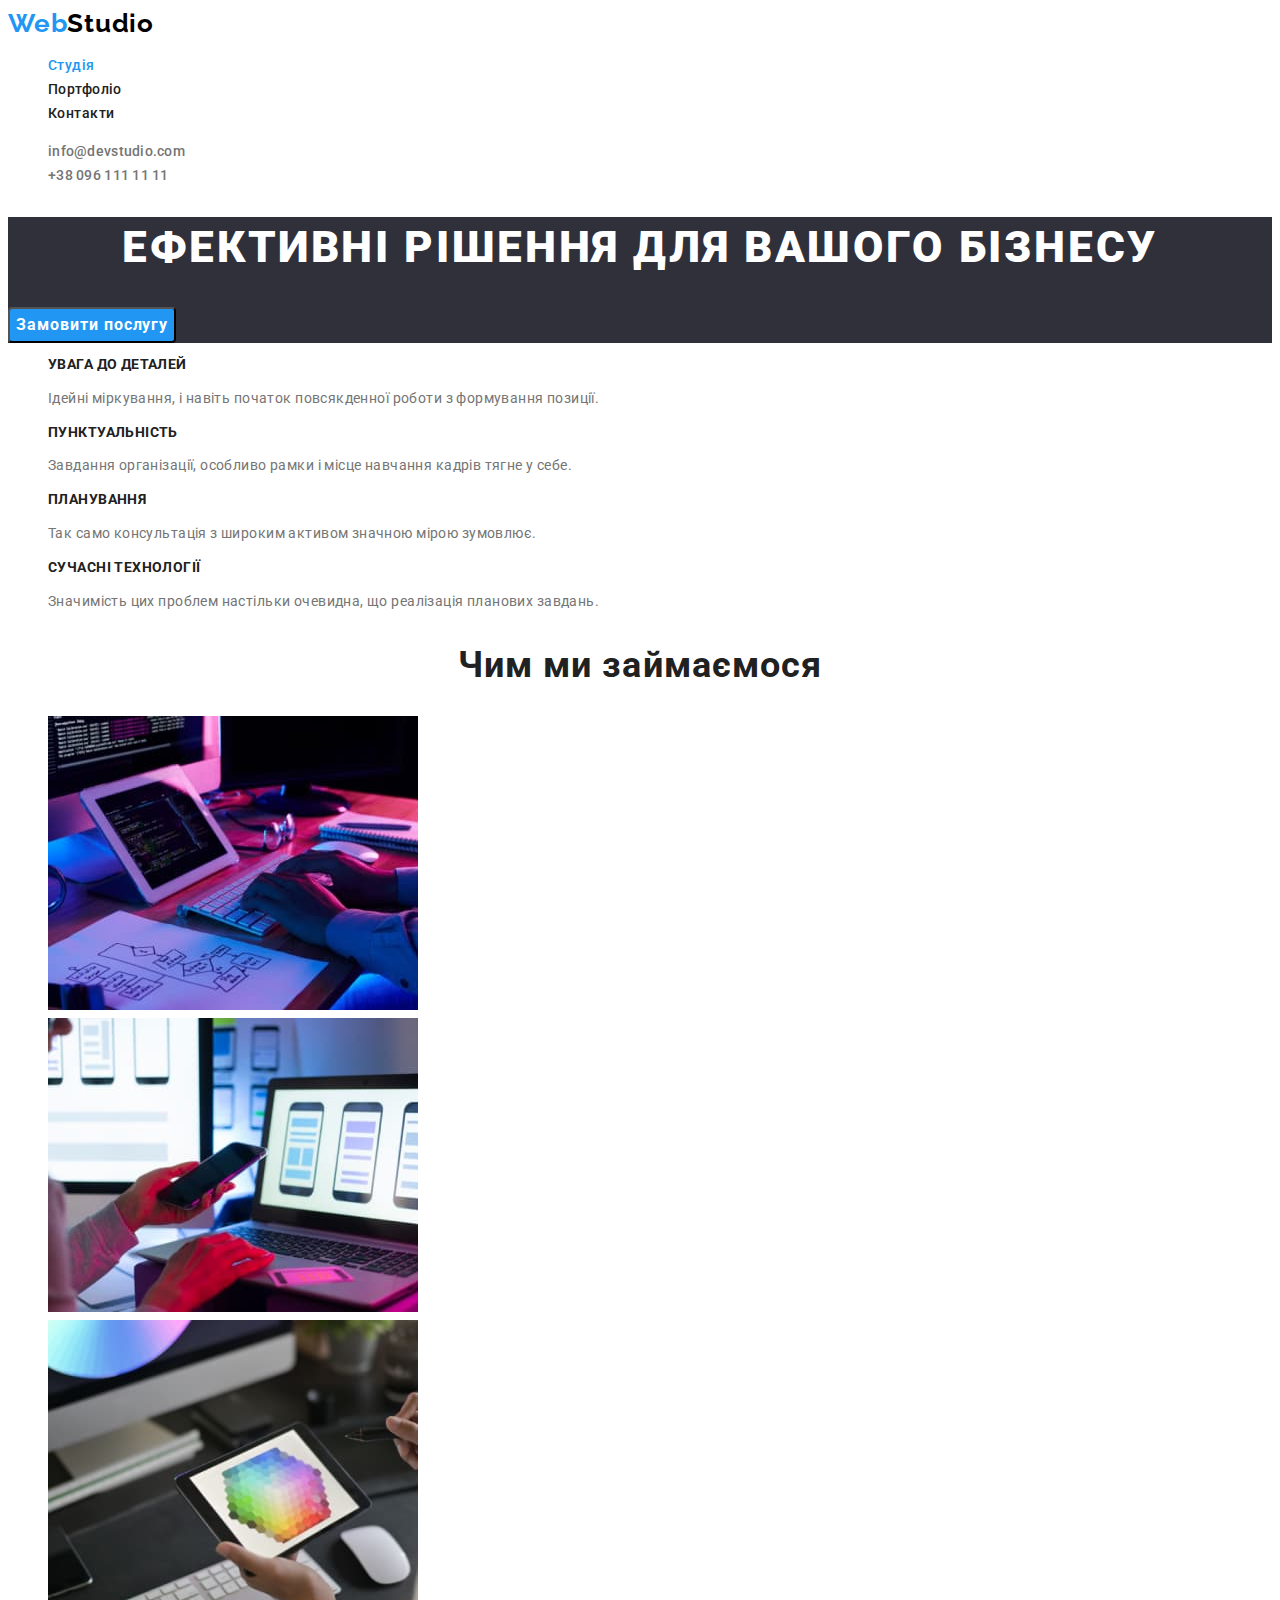
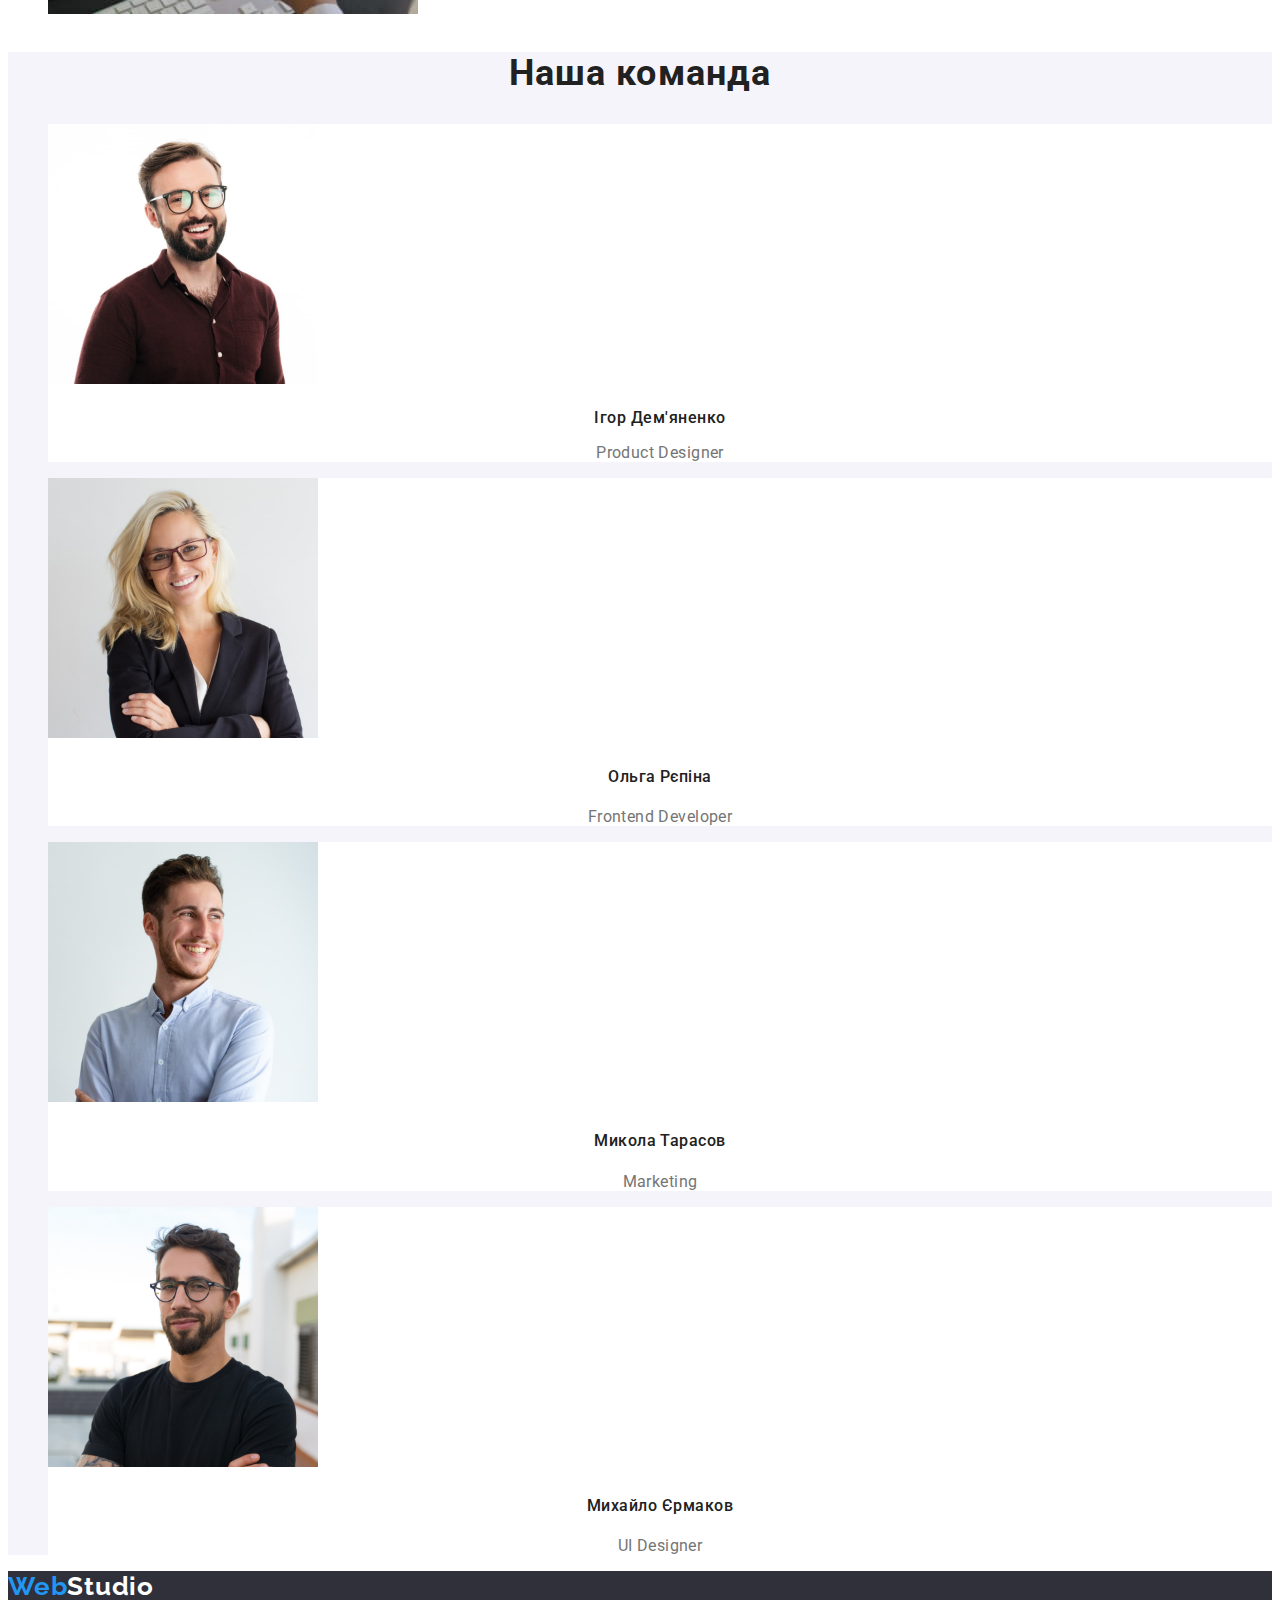
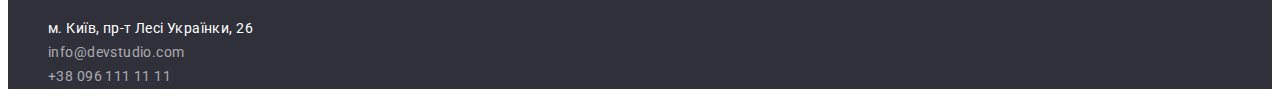
==== index.html @ c6a1ac23 "clone" ====
<!DOCTYPE html>
<html lang="uk">
<head>
    <meta charset="UTF-8">
    <meta http-equiv="X-UA-Compatible" content="IE=edge">
    <meta name="viewport" content="width=device-width, initial-scale=1.0">
    <title>WebStudio</title>
    <link rel="stylesheet" href="./css/style.css">
    <link rel="preconnect" href="https://fonts.googleapis.com">
<link rel="preconnect" href="https://fonts.gstatic.com" crossorigin>
<link href="https://fonts.googleapis.com/css2?family=Raleway:wght@700&family=Roboto:wght@400;500;700;900&display=swap" rel="stylesheet">
</head>
<body>
  <!-- Header -->
    <header class="header">
        <nav class="nav">
            <a href="./index.html" class="logo">Web<span class="logo-header">Studio</span></a>
            <ul class="list site-nav">
              <li><a href="./index.html" class="link-nav current">Студія</a></li>
              <li><a href="./portfolio.html" class="link-nav">Портфоліо</a></li>
              <li><a href="" class="link-nav">Контакти</a></li>
            </ul>
          </nav>
          <ul class="list">
            <li><a href="mailto:info@devstudio.com" class="contact-head">info@devstudio.com</a></li>
            <li><a href="tel:+380961111111" class="contact-head">+38 096 111 11 11</a></li>
          </ul>
    </header>
    <main>
      <!-- Hero -->
        <section class="hero">
            <h1 class="hero-title">Ефективні рішення для вашого бізнесу</h1>
            <button type="button" class="hero-button">Замовити послугу</button>
         </section>
         <!-- Peculiarities -->
         <section class="peculiarities">
          <h2 class="visually-hiden">Чим ми кращі</h2>
            <ul class="list peculiarities-list">
                <li>
                    <h3 class="title peculiarities-title">УВАГА ДО ДЕТАЛЕЙ</h3>
                    <p class="peculiarities-text">Ідейні міркування, і навіть початок повсякденної роботи з формування позиції.</p>
                </li>
                <li>
                    <h3 class="title peculiarities-title">ПУНКТУАЛЬНІСТЬ</h3>
                    <p class="peculiarities-text">Завдання організації, особливо рамки і місце навчання кадрів тягне у себе.</p>
                </li>
                <li>
                    <h3 class="title peculiarities-title">ПЛАНУВАННЯ</h3>
                    <p class="peculiarities-text">Так само консультація з широким активом значною мірою зумовлює.</p>
                </li>
                <li>
                    <h3 class="title peculiarities-title">СУЧАСНІ ТЕХНОЛОГІЇ</h3>
                    <p class="peculiarities-text">Значимість цих проблем настільки очевидна, що реалізація планових завдань.</p>
                </li>
            </ul>
         </section>
<!-- Our work -->
         <section>
            <h2 class="title work-title">Чим ми займаємося</h2>
            <ul class="list work-list">
                <li><img src="./images/box_1.jpg" alt="чим ми займаємось" width="370" height="294"></li>
                <li><img src="./images/box_2.jpg" alt="чим ми займаємось" width="370" height="294"></li>
                <li><img src="./images/box_3.jpg" alt="чим ми займаємось" width="370" height="294"></li>
            </ul>
         </section>
<!-- Our team -->
                  <section class="team">
          <h2 class="title team-title">Наша команда</h2>
                <ul class="list team-list">
                    <li class="team-info">
                        <img src="./images/img.jpg" alt="наша команда" width="270" height="260">
                        <h3 class="name">Ігор Дем'яненко</h3>
                    <p class="jobs">Product Designer</p>
                    </li>
                    <li class="team-info">
                        <img src="./images/img_1.jpg" alt="наша команда" width="270" height="260">
                        <h4 class="name">Ольга Рєпіна</h4>
                        <p class="jobs">Frontend Developer</p>
                    </li>
                    <li class="team-info">
                        <img src="./images/img_2.jpg" alt="наша команда" width="270" height="260">
                        <h4 class="name">Микола Тарасов</h4>
                        <p class="jobs">Marketing</p>
                    </li>
                    <li class="team-info">
                        <img src="./images/img_3.jpg" alt="наша команда" width="270" height="260">
                        <h4 class="name">Михайло Єрмаков</h4>
                        <p class="jobs">UI Designer</p>
                    </li>
                </ul>
         </section>
    </main>
    <!-- Footer -->
    <footer class="footer">
      <a href="./index.html" class="logo">Web<span class="logo-footer">Studio</span></a>
      <address class="adress">
        <ul class="list footer-list">
          <li>
            <a
              href="https://goo.gl/maps/abVn5ZJ4jmGyYHFG7"
              target="blank"
              rel="noopener noreferrer nofollow"
              class="location link"
              >м. Київ, пр-т Лесі Українки, 26</a
            >
          </li>
          <li>
            <a href="mailto:info@devstudio.com" class="contact-footer">info@devstudio.com</a>
          </li>
          <li>
            <a href="tel:+380961111111" class="contact-footer">+38 096 111 11 11</a>
          </li>
        </ul>
      </address>
    </footer>
</body>
</html>
---- css/style.css ----
:root{
    --primary-text-color: #212121;
    --second-text-color: #757575;
    --accent-color: #2196F3;
    --primary-bg-color: #FFFFFF;
    --second-bg-color: #F5F5F5;
    --third-bg-color: #F5F4FA;
    --fourth-bg-color: #2F303A;
    --five-bg-color: #188ce8;
    --black-color: #000000;
    --white-color: #FFFFFF;
    --contact-footer-color: rgba(255, 255, 255, 0.6);

     }
body{
    font-family: 'Roboto', sans-serif;
    color: var(--second-text-color);
    background-color: var(--primary-bg-color);
    font-size: 14px;
    letter-spacing: 0.03em;
    line-height: 1.71;
}


/* Header */
.logo{
    color: var(--accent-color);
    font-family: "Raleway", sans-serif;
  font-weight: 700;
  font-size: 26px;
  line-height: 1.19;
  letter-spacing: 0.03em;
  text-decoration: none;
  
}
.logo-header{
    color: var(--black-color);
}
.list{
    list-style: none;
    
}
.site-nav{
    color: var(--primary-text-color);
}
.site-nav :hover,
.site-nav :focus{
color: var(--accent-color);
}
.site-nav .link-nav.current{
    color: var(--accent-color);
}

.link-nav{
    text-decoration: none;
    color: var(--primary-text-color);
    font-weight: 500;
  line-height: 1.14;
}

.contact-head{
    color: var(--second-text-color);
    text-decoration: none;
    font-weight: 500;
  line-height: 1.14;
  font-size: 14px;
  letter-spacing: 0.02em;
}
.contact-head:hover,
.contact-head:focus{
    color: var(--accent-color);}
    /* Hero */
.hero{
    background-color: var(--fourth-bg-color);
}
.hero-title{
color: var(--primary-bg-color);
font-weight: 900;
font-size: 44px;
line-height: 60px;
text-align: center;
letter-spacing: 0.06em;
text-transform: uppercase;
}
.hero-button{
    font-family: inherit;
    font-weight: 700;
    font-size: 16px;
    line-height: 1.88;
align-items: center;
text-align: center;
letter-spacing: 0.06em;
color: var(--primary-bg-color);
background-color: var(--accent-color);
border-radius: 4px;
cursor: pointer;
}
.hero-button:hover,
.hero-button:focus{
    background-color: var(--five-bg-color);
}
/* Peculiarities */
.visually-hiden{
    position: absolute;
    white-space: nowrap;
    width: 1px;
    height: 1px;
    overflow: hidden;
    border: 0;
    padding: 0;
    clip: rect(0 0 0 0);
    clip-path: inset(50%);
    margin: -1px;
}
.title{
    font-weight: 700;
  letter-spacing: 0.03em;
}
.peculiarities-title{
font-size: 14px;
line-height: 1.14;
letter-spacing: 0.03em;
text-transform: uppercase;
color: var(--primary-text-color);
}
.peculiarities-text{
    color: var(--second-text-color);
    font-weight: 400;
font-size: 14px;
line-height: 1.71;
letter-spacing: 0.03em;
}
/* Our work */
.work-title, .team-title{
    color: var(--primary-text-color);
font-size: 36px;
line-height: 1.17;
text-align: center;
letter-spacing: 0.03em;
}
/* Our team */
.team{
    background-color: var(--third-bg-color)
}
.team-info{
    background-color: var(--primary-bg-color);
}
.name{
    color: var(--primary-text-color);
    font-weight: 500;
font-size: 16px;
line-height: 1.19;
text-align: center;
letter-spacing: 0.03em;
}
.jobs{
    color: var(--second-text-color);
font-size: 16px;
line-height: 1.19;
text-align: center;
}
/* Footer */
.footer{
    background-color: var(--fourth-bg-color);
}
.logo-footer{
    color: var(--white-color);
}
.footer-list{
    letter-spacing: 0.03em;
}
.location{
    color: var(--white-color);
    font-style: normal;
  line-height: 1.71;
  text-decoration: none;
  cursor: pointer;
}
.contact-footer{
    color: var(--contact-footer-color);
    font-style: normal;
  text-decoration: none;
}
.location:hover,
.location:focus,
.contact-footer:hover,
.contact-footer:focus{
    color: var(--accent-color);
}
/* Portfolio */
.portfolio-hidden{
  clip: rect(0 0 0 0);
  clip-path: inset(50%);
  height: 1px;
  overflow: hidden;
  position: absolute;
  white-space: nowrap;
  width: 1px;
}
.btn{
    font-family: inherit;
  font-weight: 500;
  font-size: 16px;
  line-height: 1.63;
  color: var(--primary-text-color);
  background-color: var(--third-bg-color) ;
  border-radius: 4px;
  cursor: pointer;
  text-align: center;
  letter-spacing: 0.03em;
}
.btn:hover,
.btn:focus {
  color: var(--white-color);
  background-color: var(--accent-color) ;
  box-shadow: 0px 3px 1px rgba(0, 0, 0, 0.1), 0px 1px 2px rgba(0, 0, 0, 0.08), 0px 2px 2px rgba(0, 0, 0, 0.12);
}
.portfolio-title{
    color: var(--primary-text-color);
    font-size: 18px;
  line-height: 2;
  letter-spacing: 0.06em;
}
.portfolio-work{
    color: var(--second-text-color);
    font-size: 16px;
  line-height: 1.88;
}
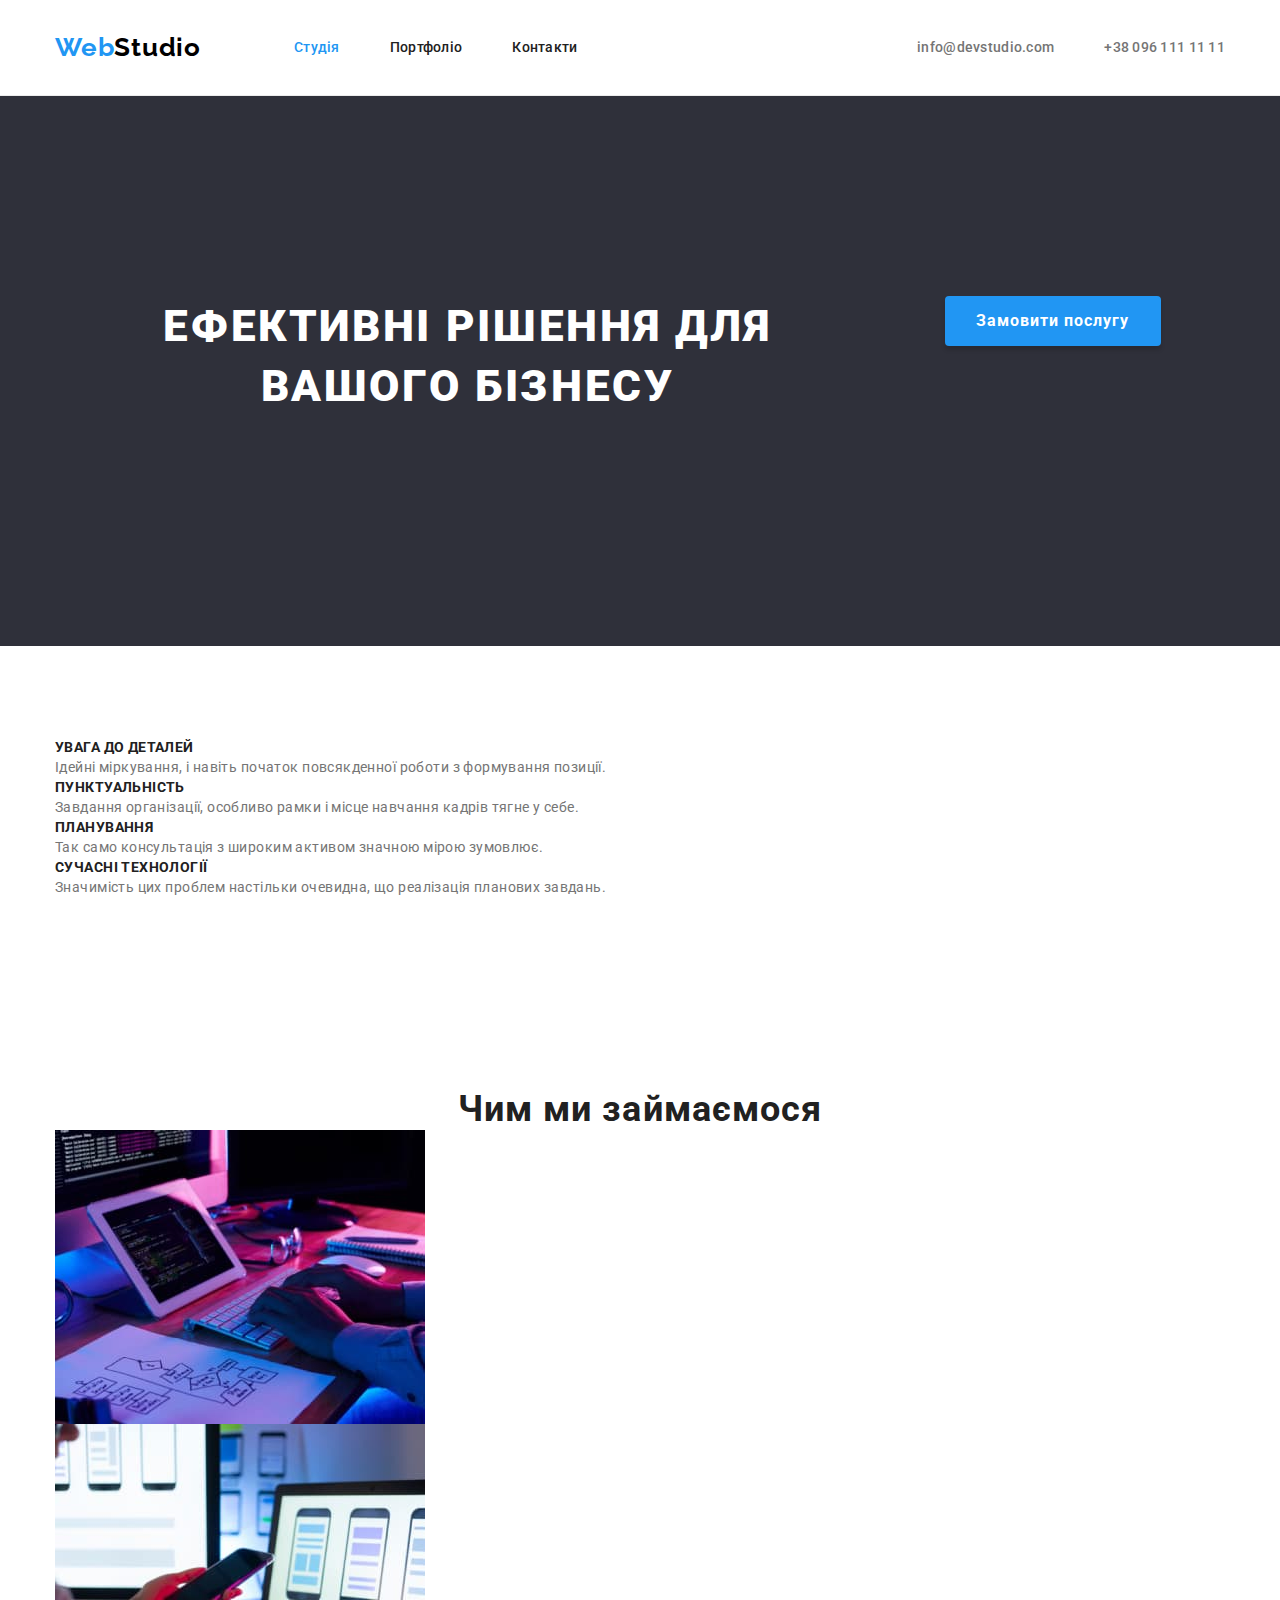
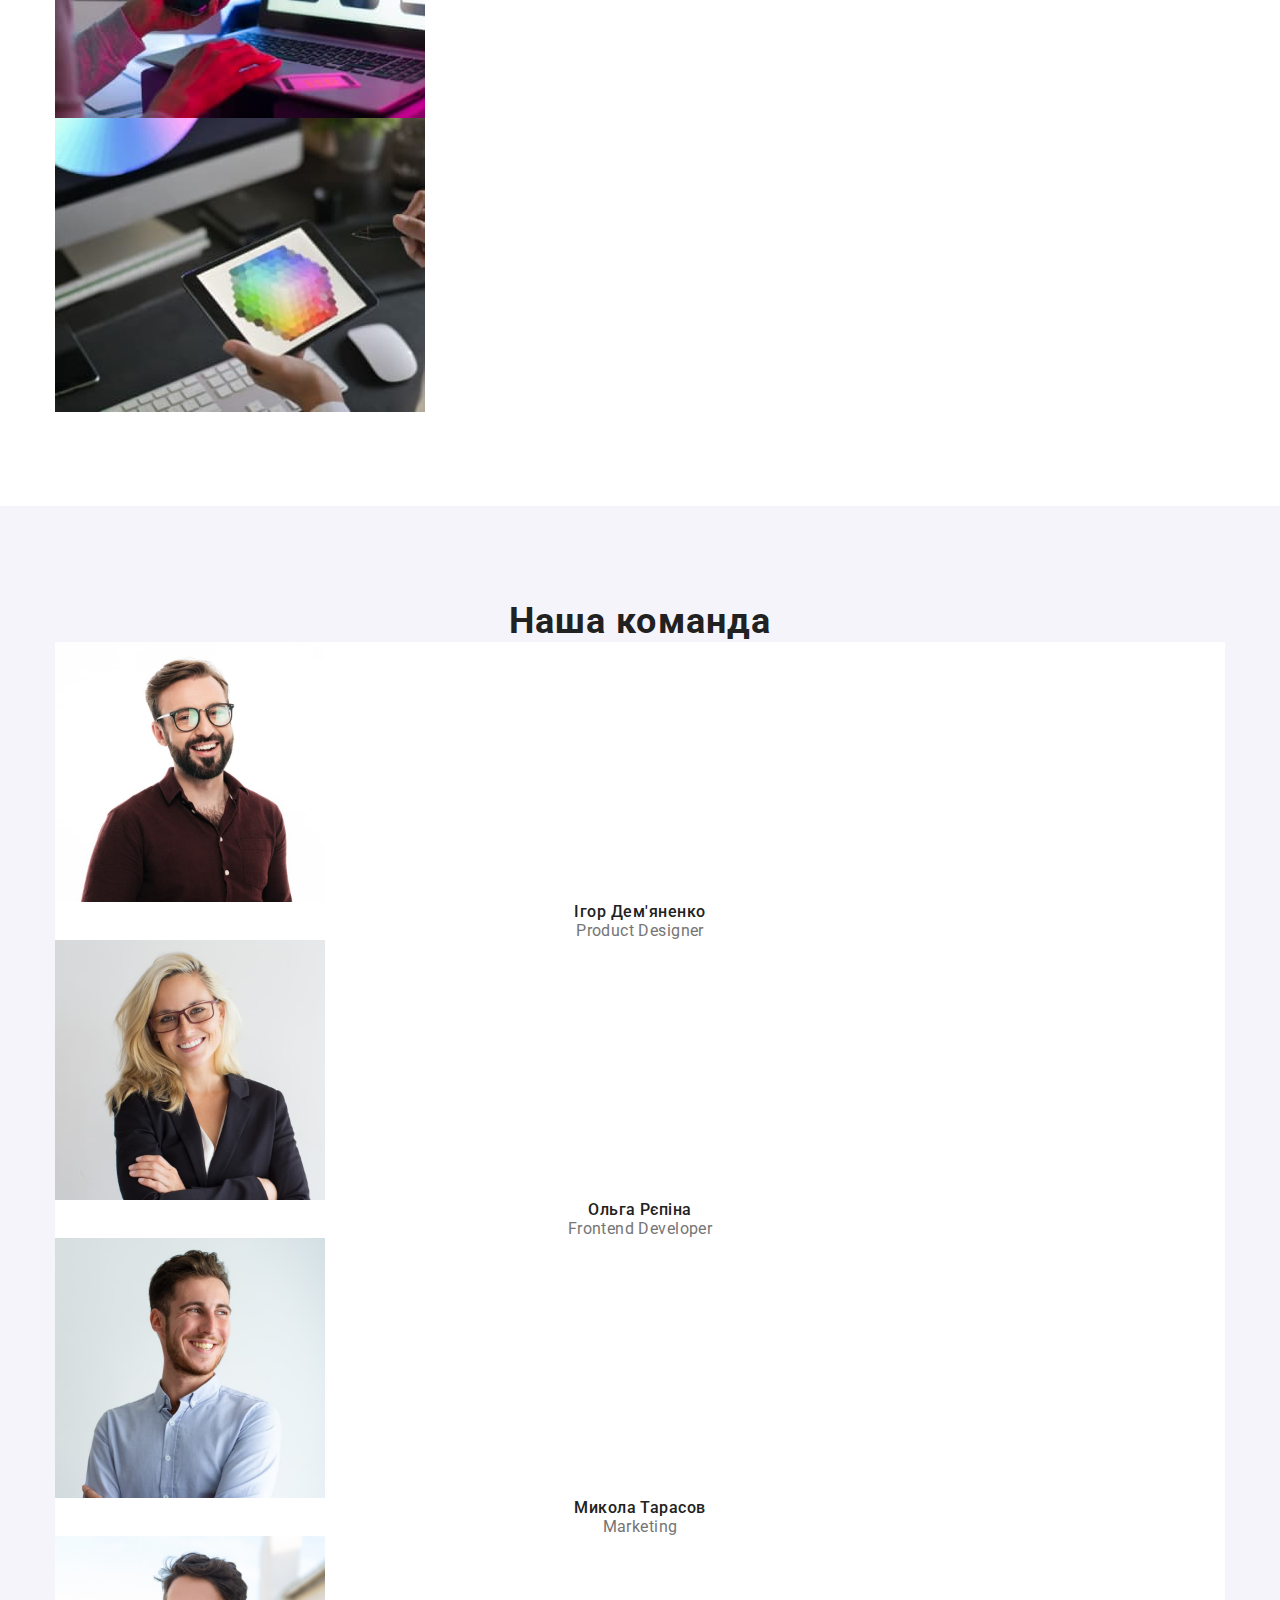
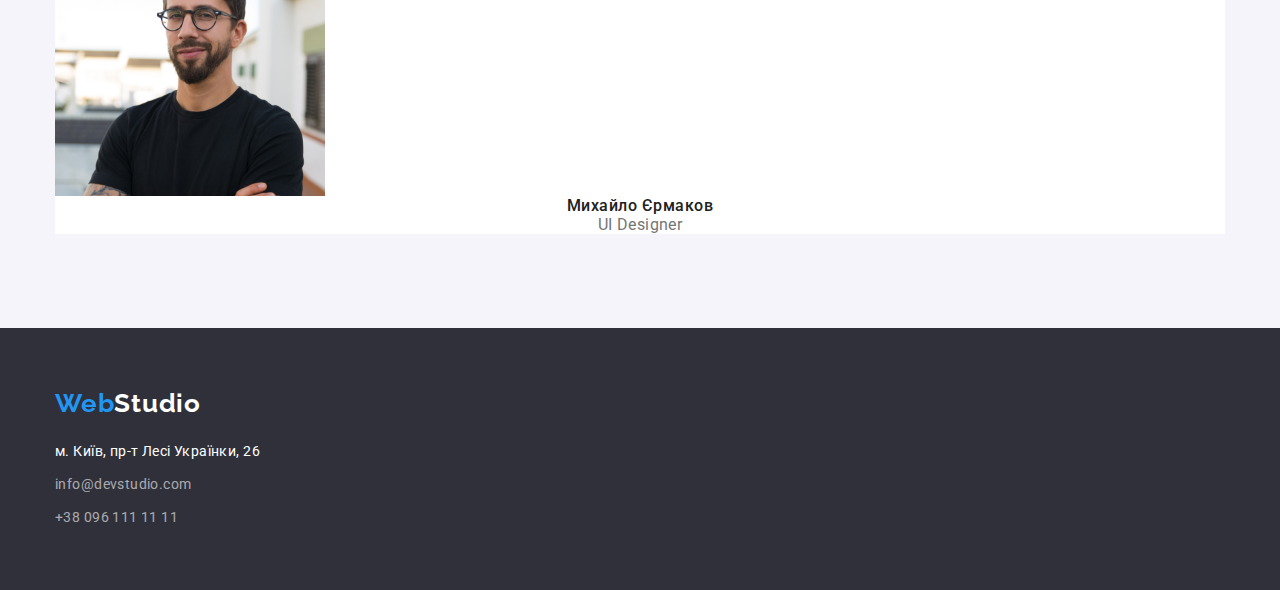
==== commit f3b9d733: "Початок дз-3" ====
--- a/index.html
+++ b/index.html
@@ -5,35 +5,44 @@
     <meta http-equiv="X-UA-Compatible" content="IE=edge">
     <meta name="viewport" content="width=device-width, initial-scale=1.0">
     <title>WebStudio</title>
-    <link rel="stylesheet" href="./css/style.css">
+    
     <link rel="preconnect" href="https://fonts.googleapis.com">
 <link rel="preconnect" href="https://fonts.gstatic.com" crossorigin>
 <link href="https://fonts.googleapis.com/css2?family=Raleway:wght@700&family=Roboto:wght@400;500;700;900&display=swap" rel="stylesheet">
+<link rel="stylesheet"
+      href="https://cdnjs.cloudflare.com/ajax/libs/modern-normalize/1.0.0/modern-normalize.min.css"
+    />
+<link rel="stylesheet" href="./css/style.css">
 </head>
-<body>
+<body class="page">
   <!-- Header -->
     <header class="header">
+      <div class="container header-nav">
         <nav class="nav">
-            <a href="./index.html" class="logo">Web<span class="logo-header">Studio</span></a>
+            <a href="./index.html" class="logo logo-nav">Web<span class="logo-header">Studio</span></a>
             <ul class="list site-nav">
-              <li><a href="./index.html" class="link-nav current">Студія</a></li>
-              <li><a href="./portfolio.html" class="link-nav">Портфоліо</a></li>
-              <li><a href="" class="link-nav">Контакти</a></li>
+              <li class="nav-menu"><a href="./index.html" class="link-nav current">Студія</a></li>
+              <li class="nav-menu"><a href="./portfolio.html" class="link-nav">Портфоліо</a></li>
+              <li class="nav-menu"><a href="" class="link-nav">Контакти</a></li>
             </ul>
           </nav>
-          <ul class="list">
-            <li><a href="mailto:info@devstudio.com" class="contact-head">info@devstudio.com</a></li>
-            <li><a href="tel:+380961111111" class="contact-head">+38 096 111 11 11</a></li>
+          <ul class="list site-nav-contact">
+            <li class="nav-menu-contact"><a href="mailto:info@devstudio.com" class="contact-head">info@devstudio.com</a></li>
+            <li class="nav-menu-contact"><a href="tel:+380961111111" class="contact-head">+38 096 111 11 11</a></li>
           </ul>
+        </div>
     </header>
     <main>
       <!-- Hero -->
-        <section class="hero">
+        <section class="hero section">
+          <div class="container container-hero">
             <h1 class="hero-title">Ефективні рішення для вашого бізнесу</h1>
             <button type="button" class="hero-button">Замовити послугу</button>
+          </div>
          </section>
          <!-- Peculiarities -->
-         <section class="peculiarities">
+         <section class="peculiarities section">
+          <div class="container">
           <h2 class="visually-hiden">Чим ми кращі</h2>
             <ul class="list peculiarities-list">
                 <li>
@@ -53,49 +62,63 @@
                     <p class="peculiarities-text">Значимість цих проблем настільки очевидна, що реалізація планових завдань.</p>
                 </li>
             </ul>
+          </div>
          </section>
 <!-- Our work -->
-         <section>
+         <section class="section">
+          <div class="container container-work">
             <h2 class="title work-title">Чим ми займаємося</h2>
             <ul class="list work-list">
                 <li><img src="./images/box_1.jpg" alt="чим ми займаємось" width="370" height="294"></li>
                 <li><img src="./images/box_2.jpg" alt="чим ми займаємось" width="370" height="294"></li>
                 <li><img src="./images/box_3.jpg" alt="чим ми займаємось" width="370" height="294"></li>
             </ul>
+          </div>
          </section>
 <!-- Our team -->
-                  <section class="team">
+                  <section class="team section">
+                    <div class="container container-team">
           <h2 class="title team-title">Наша команда</h2>
                 <ul class="list team-list">
                     <li class="team-info">
                         <img src="./images/img.jpg" alt="наша команда" width="270" height="260">
+                        <div class="section-team">
                         <h3 class="name">Ігор Дем'яненко</h3>
                     <p class="jobs">Product Designer</p>
+                  </div>
                     </li>
                     <li class="team-info">
                         <img src="./images/img_1.jpg" alt="наша команда" width="270" height="260">
-                        <h4 class="name">Ольга Рєпіна</h4>
+                        <div class="section-team">
+                        <h3 class="name">Ольга Рєпіна</h3>
                         <p class="jobs">Frontend Developer</p>
+                      </div>
                     </li>
                     <li class="team-info">
                         <img src="./images/img_2.jpg" alt="наша команда" width="270" height="260">
-                        <h4 class="name">Микола Тарасов</h4>
+                        <div class="section-team">
+                        <h3 class="name">Микола Тарасов</h3>
                         <p class="jobs">Marketing</p>
+                      </div>
                     </li>
                     <li class="team-info">
                         <img src="./images/img_3.jpg" alt="наша команда" width="270" height="260">
-                        <h4 class="name">Михайло Єрмаков</h4>
+                        <div class="section-team">
+                        <h3 class="name">Михайло Єрмаков</h3>
                         <p class="jobs">UI Designer</p>
+                      </div>
                     </li>
                 </ul>
+              </div>
          </section>
     </main>
     <!-- Footer -->
     <footer class="footer">
+      <div class="container container-footer">
       <a href="./index.html" class="logo">Web<span class="logo-footer">Studio</span></a>
       <address class="adress">
         <ul class="list footer-list">
-          <li>
+          <li class="adress-item">
             <a
               href="https://goo.gl/maps/abVn5ZJ4jmGyYHFG7"
               target="blank"
@@ -104,14 +127,15 @@
               >м. Київ, пр-т Лесі Українки, 26</a
             >
           </li>
-          <li>
+          <li class="adress-item">
             <a href="mailto:info@devstudio.com" class="contact-footer">info@devstudio.com</a>
           </li>
-          <li>
+          <li class="adress-item">
             <a href="tel:+380961111111" class="contact-footer">+38 096 111 11 11</a>
           </li>
         </ul>
       </address>
+    </div>
     </footer>
 </body>
 </html>--- a/css/style.css
+++ b/css/style.css
@@ -9,6 +9,7 @@
     --five-bg-color: #188ce8;
     --black-color: #000000;
     --white-color: #FFFFFF;
+    --color-accent-two: #ECECEC;
     --contact-footer-color: rgba(255, 255, 255, 0.6);
 
      }
@@ -20,9 +21,57 @@
     letter-spacing: 0.03em;
     line-height: 1.71;
 }
+button{
+    font-family: inherit;
+}
+h1,
+h2,
+h3,
+h4,
+p{
+  margin-top: 0;
+  margin-bottom: 0;
+}
+ul{
+  margin-top: 0;
+  margin-bottom: 0;
+  padding-left: 0;
+}
+img{
+    display: block;
+}
+.list{
+    list-style: none;
+}
+.container{
+    width: 1200px;
+  margin-left: auto;
+  margin-right: auto;
+  padding-left: 15px;
+  padding-right: 15px;
+}
+.section {
+    padding-top: 94px;
+    padding-bottom: 94px;
+  }
 
 
 /* Header */
+.header{
+    border-bottom: 1px solid var(--color-accent-two);
+    padding-top: 32px;
+    padding-bottom: 32px;
+}
+
+.header-nav{
+    display: flex;
+    border-bottom: 1px var(--color-accent-two);
+    align-items: center;
+    justify-content: space-between;
+}
+.nav{
+    display: flex;
+}
 .logo{
     color: var(--accent-color);
     font-family: "Raleway", sans-serif;
@@ -30,18 +79,24 @@
   font-size: 26px;
   line-height: 1.19;
   letter-spacing: 0.03em;
-  text-decoration: none;
-  
+  text-decoration: none; 
 }
 .logo-header{
+    font-family: 'Raleway', sans-serif;
+  font-style: normal;
+  font-weight: 700;
+  font-size: 26px;
+  line-height: 1.19;  
     color: var(--black-color);
 }
-.list{
-    list-style: none;
-    
-}
+.logo-nav{
+    margin-right: 93px;
+}
+
 .site-nav{
     color: var(--primary-text-color);
+    display: flex;
+  align-items: center;
 }
 .site-nav :hover,
 .site-nav :focus{
@@ -52,12 +107,22 @@
 }
 
 .link-nav{
+    padding-top: 32px;
+    padding-bottom: 32px;
+
     text-decoration: none;
     color: var(--primary-text-color);
     font-weight: 500;
   line-height: 1.14;
-}
-
+  letter-spacing: 0.02em;
+}
+.nav-menu:not(:last-child){
+    margin-right: 50px;
+}
+.site-nav-contact{
+    display: flex;
+  align-items: center;
+}
 .contact-head{
     color: var(--second-text-color);
     text-decoration: none;
@@ -69,11 +134,28 @@
 .contact-head:hover,
 .contact-head:focus{
     color: var(--accent-color);}
+.nav-menu-contact:not(:first-child){
+    margin-left: 50px;
+}    
+
+
+
     /* Hero */
 .hero{
+    padding-top: 200px;
+    padding-bottom: 200px;
+
     background-color: var(--fourth-bg-color);
 }
+.container-hero{
+    display: flex;
+}
 .hero-title{
+    width: 696px;
+    margin-left: auto;
+    margin-right: auto;
+    margin-bottom: 30px;
+
 color: var(--primary-bg-color);
 font-weight: 900;
 font-size: 44px;
@@ -83,6 +165,18 @@
 text-transform: uppercase;
 }
 .hero-button{
+    left: 692px;
+    top: 430px;
+
+    width: 216px;
+    height: 50px;
+    margin: 0 auto;
+    display: block;
+
+    box-shadow: 0px 4px 4px rgba(0, 0, 0, 0.15);
+    border-radius: 4px;
+    border: 0;
+
     font-family: inherit;
     font-weight: 700;
     font-size: 16px;
@@ -99,6 +193,8 @@
 .hero-button:focus{
     background-color: var(--five-bg-color);
 }
+
+
 /* Peculiarities */
 .visually-hiden{
     position: absolute;
@@ -138,6 +234,9 @@
 text-align: center;
 letter-spacing: 0.03em;
 }
+
+
+
 /* Our team */
 .team{
     background-color: var(--third-bg-color)
@@ -159,9 +258,22 @@
 line-height: 1.19;
 text-align: center;
 }
+
+
+
 /* Footer */
 .footer{
+    padding-top: 60px;
+    padding-bottom: 60px;
+
     background-color: var(--fourth-bg-color);
+}
+.adress{
+    margin-top: 20px;
+}
+.adress-item:nth-child(2n){
+    margin-top: 9px;
+    margin-bottom: 9px;
 }
 .logo-footer{
     color: var(--white-color);
@@ -174,7 +286,6 @@
     font-style: normal;
   line-height: 1.71;
   text-decoration: none;
-  cursor: pointer;
 }
 .contact-footer{
     color: var(--contact-footer-color);
@@ -187,6 +298,9 @@
 .contact-footer:focus{
     color: var(--accent-color);
 }
+
+
+
 /* Portfolio */
 .portfolio-hidden{
   clip: rect(0 0 0 0);
@@ -196,6 +310,9 @@
   position: absolute;
   white-space: nowrap;
   width: 1px;
+}
+.link-portfolio{
+    text-decoration: none;
 }
 .btn{
     font-family: inherit;
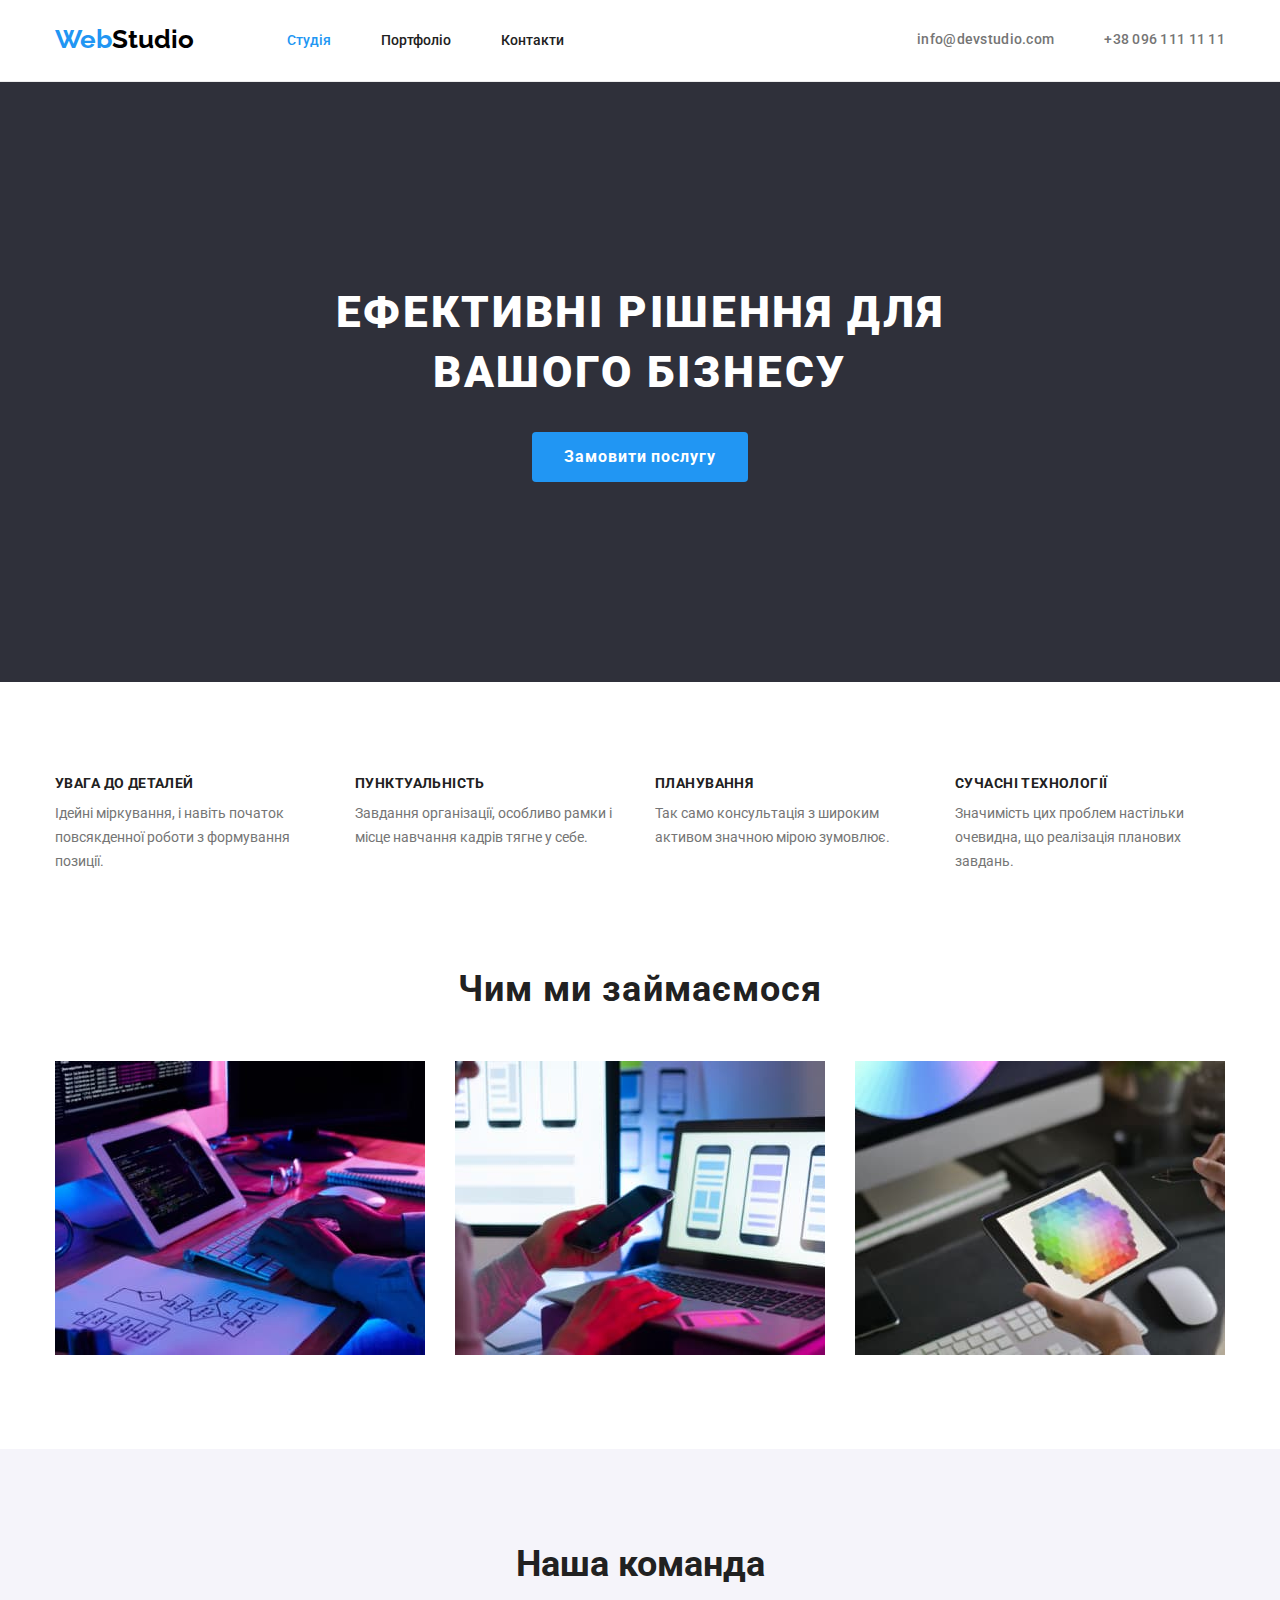
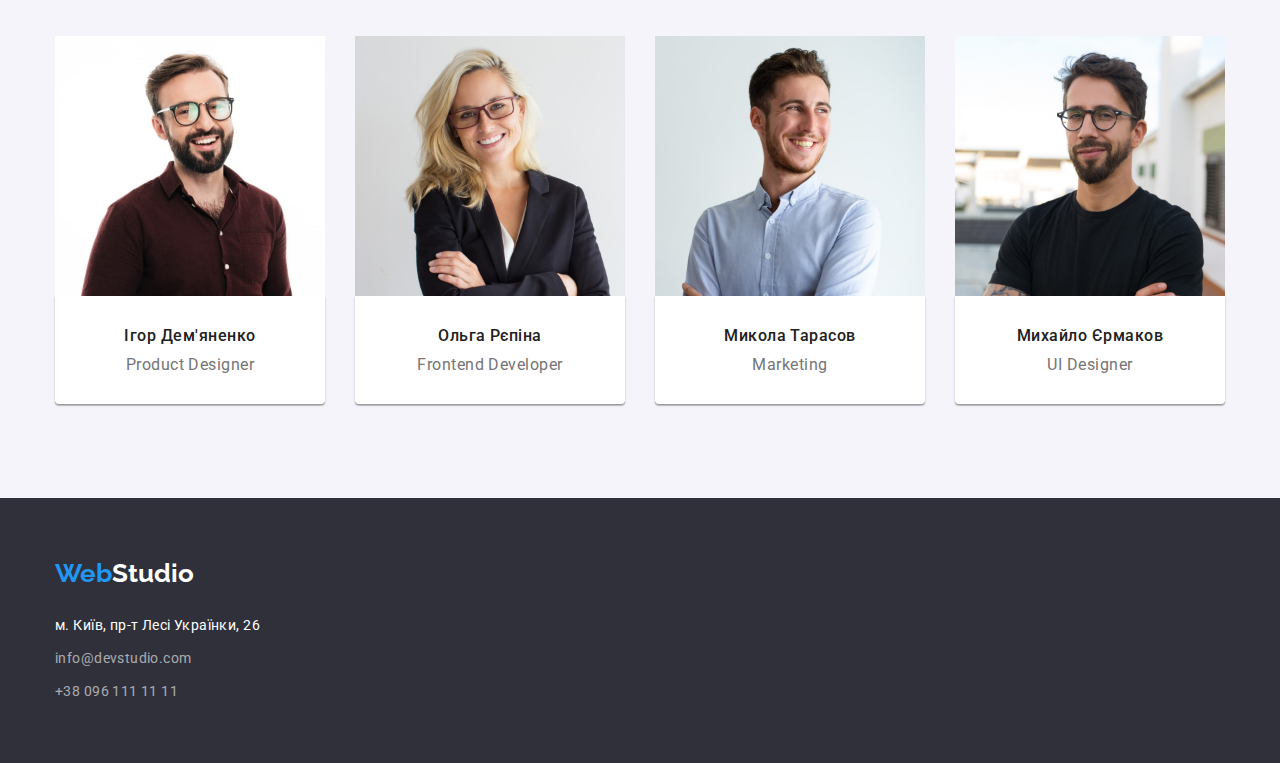
==== commit 3aeafa1a: "Finally 3 hw" ====
--- a/index.html
+++ b/index.html
@@ -18,8 +18,8 @@
   <!-- Header -->
     <header class="header">
       <div class="container header-nav">
+        <a href="./index.html" class="logo"><span class="logo-web">Web</span>Studio</a>
         <nav class="nav">
-            <a href="./index.html" class="logo logo-nav">Web<span class="logo-header">Studio</span></a>
             <ul class="list site-nav">
               <li class="nav-menu"><a href="./index.html" class="link-nav current">Студія</a></li>
               <li class="nav-menu"><a href="./portfolio.html" class="link-nav">Портфоліо</a></li>
@@ -34,7 +34,7 @@
     </header>
     <main>
       <!-- Hero -->
-        <section class="hero section">
+        <section class="hero">
           <div class="container container-hero">
             <h1 class="hero-title">Ефективні рішення для вашого бізнесу</h1>
             <button type="button" class="hero-button">Замовити послугу</button>
@@ -42,22 +42,22 @@
          </section>
          <!-- Peculiarities -->
          <section class="peculiarities section">
-          <div class="container">
+          <div class="container feature-list">
           <h2 class="visually-hiden">Чим ми кращі</h2>
             <ul class="list peculiarities-list">
-                <li>
+                <li class="peculiarities-item">
                     <h3 class="title peculiarities-title">УВАГА ДО ДЕТАЛЕЙ</h3>
                     <p class="peculiarities-text">Ідейні міркування, і навіть початок повсякденної роботи з формування позиції.</p>
                 </li>
-                <li>
+                <li class="peculiarities-item">
                     <h3 class="title peculiarities-title">ПУНКТУАЛЬНІСТЬ</h3>
                     <p class="peculiarities-text">Завдання організації, особливо рамки і місце навчання кадрів тягне у себе.</p>
                 </li>
-                <li>
+                <li class="peculiarities-item">
                     <h3 class="title peculiarities-title">ПЛАНУВАННЯ</h3>
                     <p class="peculiarities-text">Так само консультація з широким активом значною мірою зумовлює.</p>
                 </li>
-                <li>
+                <li class="peculiarities-item">
                     <h3 class="title peculiarities-title">СУЧАСНІ ТЕХНОЛОГІЇ</h3>
                     <p class="peculiarities-text">Значимість цих проблем настільки очевидна, що реалізація планових завдань.</p>
                 </li>
@@ -65,7 +65,7 @@
           </div>
          </section>
 <!-- Our work -->
-         <section class="section">
+         <section class="section our-work-section">
           <div class="container container-work">
             <h2 class="title work-title">Чим ми займаємося</h2>
             <ul class="list work-list">
@@ -78,7 +78,7 @@
 <!-- Our team -->
                   <section class="team section">
                     <div class="container container-team">
-          <h2 class="title team-title">Наша команда</h2>
+          <h2 class="team-title">Наша команда</h2>
                 <ul class="list team-list">
                     <li class="team-info">
                         <img src="./images/img.jpg" alt="наша команда" width="270" height="260">
@@ -115,7 +115,7 @@
     <!-- Footer -->
     <footer class="footer">
       <div class="container container-footer">
-      <a href="./index.html" class="logo">Web<span class="logo-footer">Studio</span></a>
+      <a href="./index.html" class="logo"><span class="logo-web">Web</span>Studio</a>
       <address class="adress">
         <ul class="list footer-list">
           <li class="adress-item">
--- a/css/style.css
+++ b/css/style.css
@@ -13,130 +13,146 @@
     --contact-footer-color: rgba(255, 255, 255, 0.6);
 
      }
+    
 body{
     font-family: 'Roboto', sans-serif;
     color: var(--second-text-color);
     background-color: var(--primary-bg-color);
-    font-size: 14px;
-    letter-spacing: 0.03em;
-    line-height: 1.71;
-}
-button{
-    font-family: inherit;
-}
+}
+
 h1,
 h2,
 h3,
 h4,
-p{
+p {
   margin-top: 0;
   margin-bottom: 0;
 }
-ul{
+
+ul,
+ol {
   margin-top: 0;
   margin-bottom: 0;
   padding-left: 0;
 }
-img{
+
+img {
     display: block;
-}
+  }
+
+button{
+    font-family: inherit;
+}
+
 .list{
     list-style: none;
+    margin: 0;
+    padding: 0;
 }
 .container{
-    width: 1200px;
+  max-width: 1200px;
+    padding: 0 15px;
   margin-left: auto;
   margin-right: auto;
-  padding-left: 15px;
-  padding-right: 15px;
-}
-.section {
-    padding-top: 94px;
-    padding-bottom: 94px;
-  }
+  
+}
+
+.section{
+  padding-top: 94px;
+  padding-bottom: 94px;
+}
+
 
 
 /* Header */
 .header{
-    border-bottom: 1px solid var(--color-accent-two);
-    padding-top: 32px;
-    padding-bottom: 32px;
-}
-
-.header-nav{
-    display: flex;
-    border-bottom: 1px var(--color-accent-two);
-    align-items: center;
-    justify-content: space-between;
-}
-.nav{
-    display: flex;
-}
+    border-bottom: 1px solid #ECECEC;
+}
+
 .logo{
-    color: var(--accent-color);
-    font-family: "Raleway", sans-serif;
-  font-weight: 700;
-  font-size: 26px;
-  line-height: 1.19;
-  letter-spacing: 0.03em;
-  text-decoration: none; 
-}
-.logo-header{
+    color: #000000;
+
     font-family: 'Raleway', sans-serif;
   font-style: normal;
   font-weight: 700;
   font-size: 26px;
-  line-height: 1.19;  
-    color: var(--black-color);
-}
-.logo-nav{
-    margin-right: 93px;
+  line-height: 1.2;
+
+  margin-top: 24px;
+  margin-bottom: 25px;
+
+  text-decoration: none;
+}
+.header-nav{
+    display: flex;
+  align-items: center;
+  width: 1200px;
+  padding: 0 215;
+ }
+
+ .logo-web{
+    color: var(--accent-color);
+ }
+
+.nav{
+    margin-left: 93px;
 }
 
 .site-nav{
-    color: var(--primary-text-color);
-    display: flex;
-  align-items: center;
-}
-.site-nav :hover,
-.site-nav :focus{
-color: var(--accent-color);
+    display: flex;
+}
+.nav-menu:not(:last-child){
+    margin-right: 50px;
 }
 .site-nav .link-nav.current{
     color: var(--accent-color);
 }
-
 .link-nav{
-    padding-top: 32px;
-    padding-bottom: 32px;
-
+    display: block;
+  padding-top: 32px;
+  padding-bottom: 32px;
+
+  color: var(--primary-text-color);
+
+  font-weight: 500;
+  font-size: 14px;
+  line-height: 1.2;
+
+  text-decoration: none;
+}
+.link-nav:hover,
+.link-nav:focus{
+    color: var(--accent-color);
+}
+.site-nav-contact{
+    margin-left: auto;
+  display: flex;
+  align-items: center;
+}
+.nav-menu-contact{
+    margin-right: 50px;
+}
+.nav-menu-contact:last-child{
+    margin-right: 0;
+}
+.contact-head{
     text-decoration: none;
-    color: var(--primary-text-color);
-    font-weight: 500;
+
+  padding-top: 32px;
+  padding-bottom: 32px;
+  display: inline-block;
+
+  font-weight: 500;
+  font-size: 14px;
   line-height: 1.14;
   letter-spacing: 0.02em;
-}
-.nav-menu:not(:last-child){
-    margin-right: 50px;
-}
-.site-nav-contact{
-    display: flex;
-  align-items: center;
-}
-.contact-head{
-    color: var(--second-text-color);
-    text-decoration: none;
-    font-weight: 500;
-  line-height: 1.14;
-  font-size: 14px;
-  letter-spacing: 0.02em;
+
+  color: var(--second-text-color);
 }
 .contact-head:hover,
 .contact-head:focus{
-    color: var(--accent-color);}
-.nav-menu-contact:not(:first-child){
-    margin-left: 50px;
-}    
+    color: var(--accent-color);
+}
 
 
 
@@ -149,49 +165,58 @@
 }
 .container-hero{
     display: flex;
+    width: 1200px;
+  padding: 200px auto 280px;
+
+  flex-direction: column;
+  text-align: center;
+
+  align-items: center;
 }
 .hero-title{
-    width: 696px;
     margin-left: auto;
     margin-right: auto;
     margin-bottom: 30px;
-
-color: var(--primary-bg-color);
-font-weight: 900;
-font-size: 44px;
-line-height: 60px;
-text-align: center;
-letter-spacing: 0.06em;
-text-transform: uppercase;
-}
+  
+    letter-spacing: 0.06em;
+  
+    max-width: 696px;
+  
+    font-weight: 900;
+    font-size: 44px;
+    line-height: 60px;
+  
+    align-items: center;
+    text-transform: uppercase;
+
+    color: var(--white-color);
+}
+    
+
 .hero-button{
-    left: 692px;
-    top: 430px;
-
-    width: 216px;
-    height: 50px;
-    margin: 0 auto;
-    display: block;
-
-    box-shadow: 0px 4px 4px rgba(0, 0, 0, 0.15);
-    border-radius: 4px;
-    border: 0;
-
-    font-family: inherit;
-    font-weight: 700;
-    font-size: 16px;
-    line-height: 1.88;
-align-items: center;
-text-align: center;
-letter-spacing: 0.06em;
+    display: flex;
+  align-items: center;
+  text-align: center;
+
+  font-weight: 700;
+  font-size: 16px;
+  line-height: 1.9;
+  text-align: center;
+  letter-spacing: 0.06em;
+
+  cursor: pointer;
+  border-radius: 4px;
+  border: 0;
+
+  padding: 10px 32px;
+
 color: var(--primary-bg-color);
 background-color: var(--accent-color);
-border-radius: 4px;
-cursor: pointer;
 }
 .hero-button:hover,
 .hero-button:focus{
     background-color: var(--five-bg-color);
+    color: var(--white-color);
 }
 
 
@@ -208,32 +233,66 @@
     clip-path: inset(50%);
     margin: -1px;
 }
+.container.feature-list{
+    background-color:var(--primary-bg-color)
+}
+
 .title{
     font-weight: 700;
   letter-spacing: 0.03em;
 }
 .peculiarities-title{
-font-size: 14px;
-line-height: 1.14;
-letter-spacing: 0.03em;
-text-transform: uppercase;
-color: var(--primary-text-color);
+    font-weight: 700;
+    font-size: 14px;
+    line-height: 1.14;
+    letter-spacing: 0.03em;
+    text-transform: uppercase;
+    margin-bottom: 10px;
+    color: var(--primary-text-color); 
+}
+.peculiarities-list{
+    display: flex;
+}
+.peculiarities-item{
+    width: 270px;
+  margin-right: 30px;
+}
+.peculiarities-item:last-child{
+    margin-right: 0;
 }
 .peculiarities-text{
     color: var(--second-text-color);
     font-weight: 400;
-font-size: 14px;
-line-height: 1.71;
-letter-spacing: 0.03em;
+  font-size: 14px;
+  line-height: 1.7;
 }
 /* Our work */
-.work-title, .team-title{
-    color: var(--primary-text-color);
-font-size: 36px;
-line-height: 1.17;
-text-align: center;
-letter-spacing: 0.03em;
-}
+.our-work-section{
+    padding-top: 0;
+}
+.container-work{
+    display: flex;
+  flex-direction: column;
+}
+.work-title{
+    margin-bottom: 50px;
+
+  font-weight: 700;
+  font-size: 36px;
+  line-height: 1.2;
+  text-align: center;
+  letter-spacing: 0.03em;
+
+  background-color: var(--primary-bg-color);
+  color: var(--primary-text-color);
+}
+.work-list{
+    display: flex;
+  gap: 30px;
+
+  background-color: var(--primary-bg-color);
+}
+
 
 
 
@@ -241,55 +300,95 @@
 .team{
     background-color: var(--third-bg-color)
 }
+.section-team{
+    align-content: center;
+    background-color: var(--primary-bg-color);
+
+    padding: 30px 5px;
+  box-shadow: 0px 1px 3px rgba(0, 0, 0, 0.12), 0px 1px 1px rgba(0, 0, 0, 0.14),
+    0px 2px 1px rgba(0, 0, 0, 0.2);
+  border-radius: 0px 0px 4px 4px;
+}
 .team-info{
-    background-color: var(--primary-bg-color);
+    /* background-color: var(--primary-bg-color); */
+    width: 270px;
+}
+.team-title{
+  font-size: 36px;
+    line-height: 1.2;
+    margin: auto;
+    text-align: center;
+    color: var(--primary-text-color);
+}
+.team-info:not(:last-child){
+    margin-right: 30px;
+}
+.team-list{
+    display: flex;
+    padding-top: 50px;
 }
 .name{
     color: var(--primary-text-color);
+
     font-weight: 500;
-font-size: 16px;
-line-height: 1.19;
-text-align: center;
-letter-spacing: 0.03em;
+  font-size: 16px;
+  line-height: 19px;
+
+  margin-bottom: 10px;
+
+  text-align: center;
+  letter-spacing: 0.03em;
 }
 .jobs{
     color: var(--second-text-color);
-font-size: 16px;
-line-height: 1.19;
-text-align: center;
+    font-weight: 400;
+    font-size: 16px;
+    line-height: 19px;
+  
+    text-align: center;
+    letter-spacing: 0.03em;
 }
 
 
 
 /* Footer */
 .footer{
+    background-color: var(--fourth-bg-color);
+
     padding-top: 60px;
-    padding-bottom: 60px;
-
-    background-color: var(--fourth-bg-color);
+  padding-bottom: 60px;
+}
+.container-footer{
+  display: flex;
+  flex-direction: column;
+  
+  width: 1200px;
+}
+.footer .logo {
+  color: var(--white-color);
+  margin-top: 0;
 }
 .adress{
-    margin-top: 20px;
-}
-.adress-item:nth-child(2n){
-    margin-top: 9px;
-    margin-bottom: 9px;
-}
-.logo-footer{
-    color: var(--white-color);
-}
-.footer-list{
-    letter-spacing: 0.03em;
-}
+  font-style: normal;
+}
+.adress-item:not(:last-child){
+  margin-bottom: 9px;
+}
+   
 .location{
     color: var(--white-color);
-    font-style: normal;
-  line-height: 1.71;
+    font-weight: 400;
+  font-size: 14px;
+  line-height: 1.7;
+  letter-spacing: 0.03em;
   text-decoration: none;
 }
 .contact-footer{
     color: var(--contact-footer-color);
-    font-style: normal;
+    font-weight: 400;
+  font-size: 14px;
+  line-height: 1.7;
+  letter-spacing: 0.03em;
   text-decoration: none;
 }
 .location:hover,
@@ -311,20 +410,36 @@
   white-space: nowrap;
   width: 1px;
 }
+.portfolio-btn{
+  display: flex;
+  flex-wrap: wrap;
+  justify-content: center;
+  background-color: var(--primary-bg-color);
+  margin-bottom: 50px;
+}
+.port-item:not(:last-child){
+  margin-right: 8px;
+}
+
 .link-portfolio{
     text-decoration: none;
 }
 .btn{
-    font-family: inherit;
-  font-weight: 500;
-  font-size: 16px;
-  line-height: 1.63;
-  color: var(--primary-text-color);
-  background-color: var(--third-bg-color) ;
+    color: var(--primary-text-color);
+    background-color: var(--third-bg-color) ;
+
+    font-weight: 500;
+  line-height: 1.6;
+
+  text-align: center;
+  letter-spacing: 0.03em;
+
   border-radius: 4px;
+  border: none;
+
+  padding: 6px 22px;
+
   cursor: pointer;
-  text-align: center;
-  letter-spacing: 0.03em;
 }
 .btn:hover,
 .btn:focus {
@@ -332,14 +447,41 @@
   background-color: var(--accent-color) ;
   box-shadow: 0px 3px 1px rgba(0, 0, 0, 0.1), 0px 1px 2px rgba(0, 0, 0, 0.08), 0px 2px 2px rgba(0, 0, 0, 0.12);
 }
+
+.section-site{
+  display: flex;
+  flex-wrap: wrap;
+  gap: 30px;
+
+  background-color: var(--primary-bg-color);
+}
+
+.works-examples{
+  padding: 20px 24px;
+
+  background-color: var(--primary-bg-color);
+  border: 1px solid #000000;
+  border-top: none;
+  border-color: #EEEEEE;
+}
+
+.cards{
+  width: 370px;
+}
+
 .portfolio-title{
     color: var(--primary-text-color);
-    font-size: 18px;
+    
+  font-size: 18px;
   line-height: 2;
+
   letter-spacing: 0.06em;
+
+  margin-bottom: 4px;
 }
 .portfolio-work{
     color: var(--second-text-color);
-    font-size: 16px;
-  line-height: 1.88;
-}
+    line-height: 1.9;
+  font-size: 16px;
+  letter-spacing: 0.03em;
+}
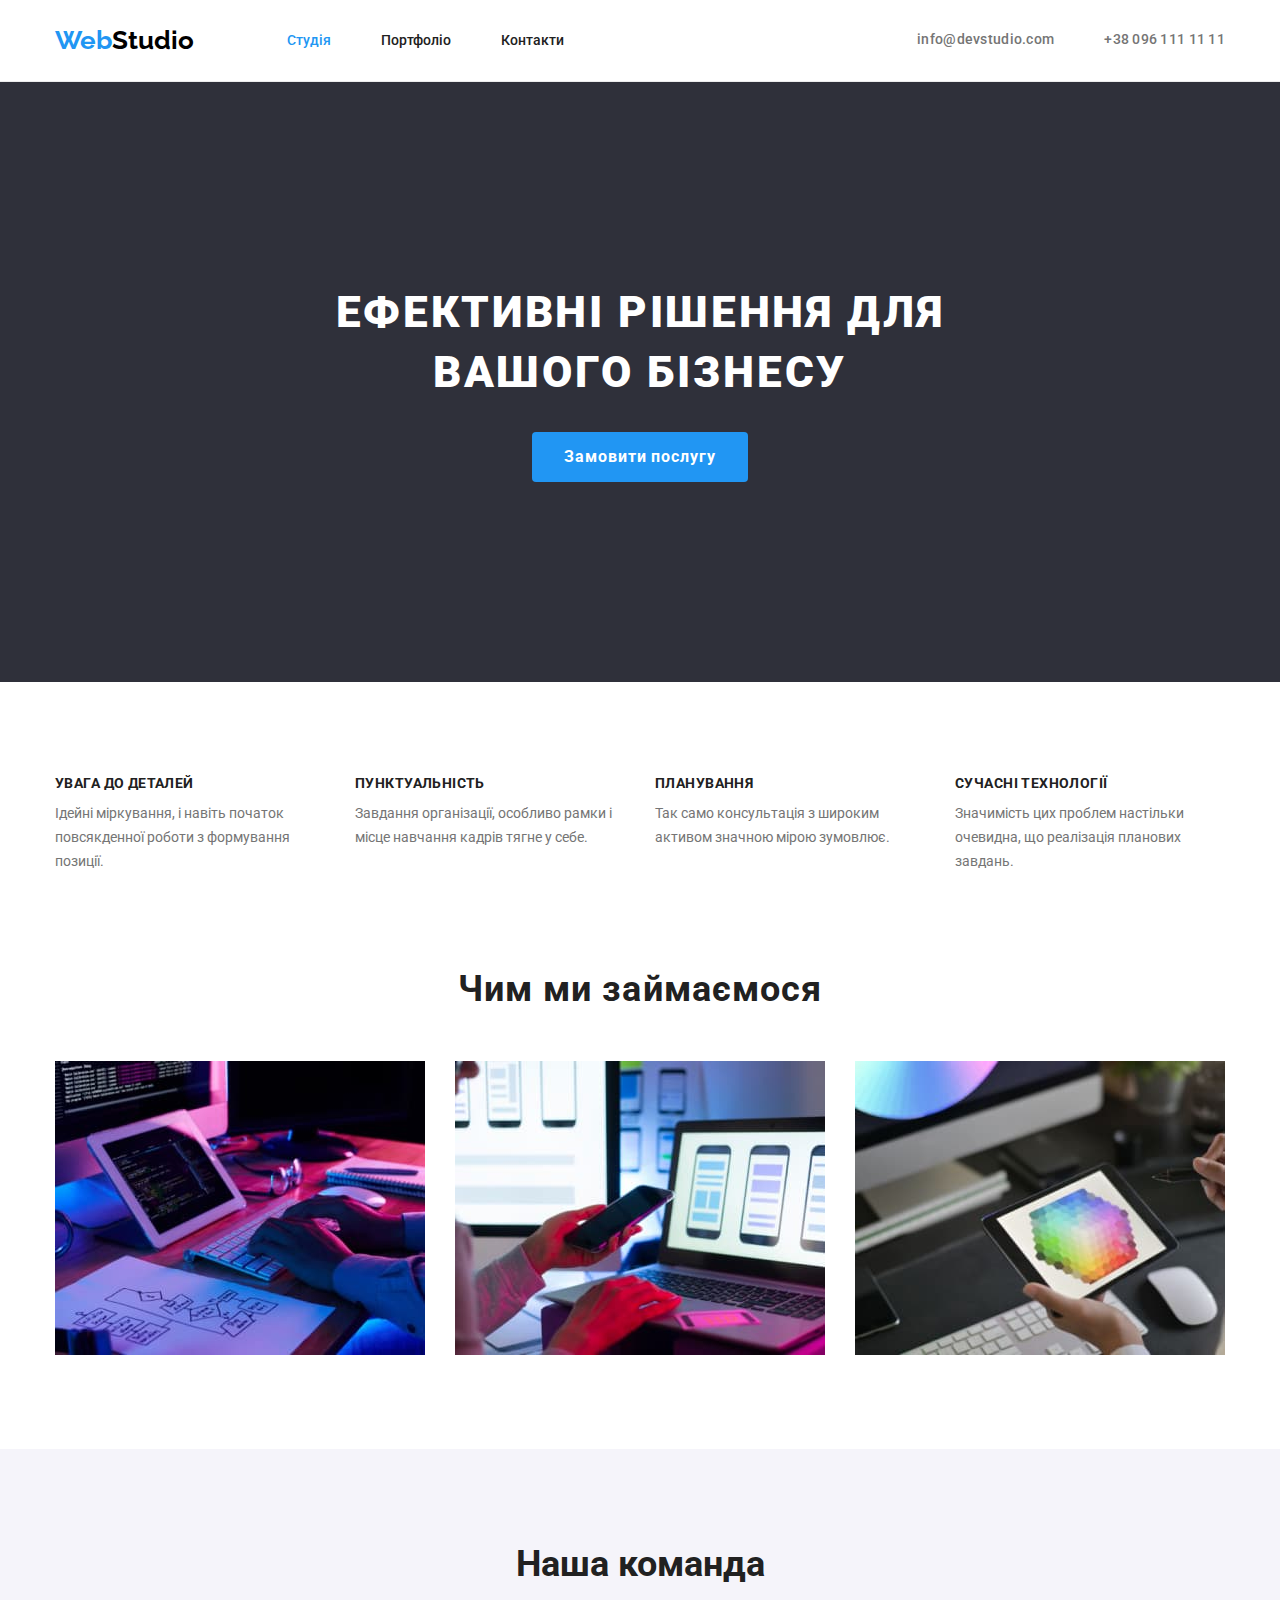
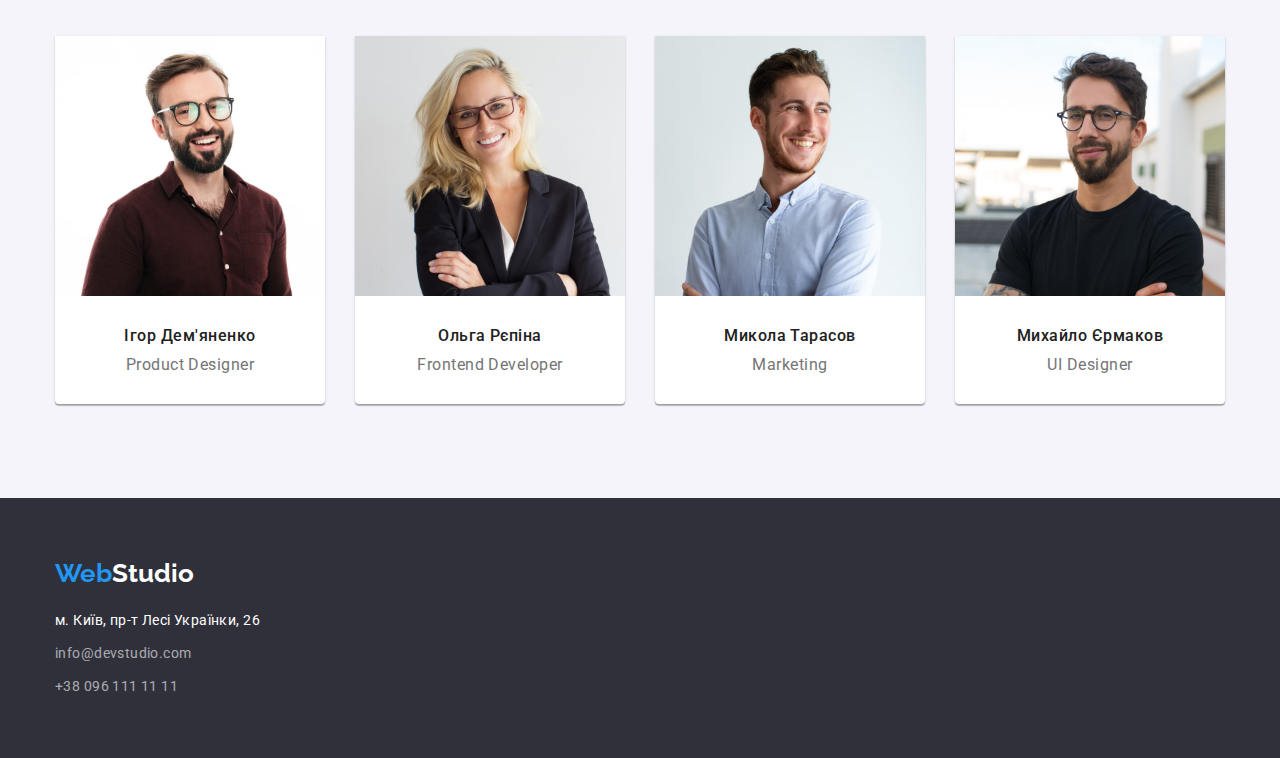
==== commit d8776fc8: "Поправки ментора" ====
--- a/index.html
+++ b/index.html
@@ -114,7 +114,7 @@
     </main>
     <!-- Footer -->
     <footer class="footer">
-      <div class="container container-footer">
+      <div class="container">
       <a href="./index.html" class="logo"><span class="logo-web">Web</span>Studio</a>
       <address class="adress">
         <ul class="list footer-list">
--- a/css/style.css
+++ b/css/style.css
@@ -10,6 +10,7 @@
     --black-color: #000000;
     --white-color: #FFFFFF;
     --color-accent-two: #ECECEC;
+    --border-color: #EEEEEE;
     --contact-footer-color: rgba(255, 255, 255, 0.6);
 
      }
@@ -66,11 +67,11 @@
 
 /* Header */
 .header{
-    border-bottom: 1px solid #ECECEC;
+    border-bottom: 1px solid var(--color-accent-two);
 }
 
 .logo{
-    color: #000000;
+    color: var(--black-color);
 
     font-family: 'Raleway', sans-serif;
   font-style: normal;
@@ -78,9 +79,6 @@
   font-size: 26px;
   line-height: 1.2;
 
-  margin-top: 24px;
-  margin-bottom: 25px;
-
   text-decoration: none;
 }
 .header-nav{
@@ -166,7 +164,6 @@
 .container-hero{
     display: flex;
     width: 1200px;
-  padding: 200px auto 280px;
 
   flex-direction: column;
   text-align: center;
@@ -194,10 +191,6 @@
     
 
 .hero-button{
-    display: flex;
-  align-items: center;
-  text-align: center;
-
   font-weight: 700;
   font-size: 16px;
   line-height: 1.9;
@@ -302,30 +295,29 @@
 }
 .section-team{
     align-content: center;
+
+    padding: 30px 5px;
+}
+.team-info{
     background-color: var(--primary-bg-color);
-
-    padding: 30px 5px;
-  box-shadow: 0px 1px 3px rgba(0, 0, 0, 0.12), 0px 1px 1px rgba(0, 0, 0, 0.14),
+    width: 270px;
+    box-shadow: 0px 1px 3px rgba(0, 0, 0, 0.12), 0px 1px 1px rgba(0, 0, 0, 0.14),
     0px 2px 1px rgba(0, 0, 0, 0.2);
   border-radius: 0px 0px 4px 4px;
-}
-.team-info{
-    /* background-color: var(--primary-bg-color); */
-    width: 270px;
 }
 .team-title{
   font-size: 36px;
     line-height: 1.2;
-    margin: auto;
     text-align: center;
     color: var(--primary-text-color);
+
+    margin-bottom: 50px;
 }
 .team-info:not(:last-child){
     margin-right: 30px;
 }
 .team-list{
     display: flex;
-    padding-top: 50px;
 }
 .name{
     color: var(--primary-text-color);
@@ -358,18 +350,15 @@
     padding-top: 60px;
   padding-bottom: 60px;
 }
-.container-footer{
-  display: flex;
-  flex-direction: column;
-  
-  width: 1200px;
-}
+
 .footer .logo {
   color: var(--white-color);
   margin-top: 0;
+  
 }
 .adress{
   font-style: normal;
+  margin-top: 20px;
 }
 .adress-item:not(:last-child){
   margin-bottom: 9px;
@@ -460,9 +449,9 @@
   padding: 20px 24px;
 
   background-color: var(--primary-bg-color);
-  border: 1px solid #000000;
+  border: 1px solid var(--border-color);
   border-top: none;
-  border-color: #EEEEEE;
+  
 }
 
 .cards{
